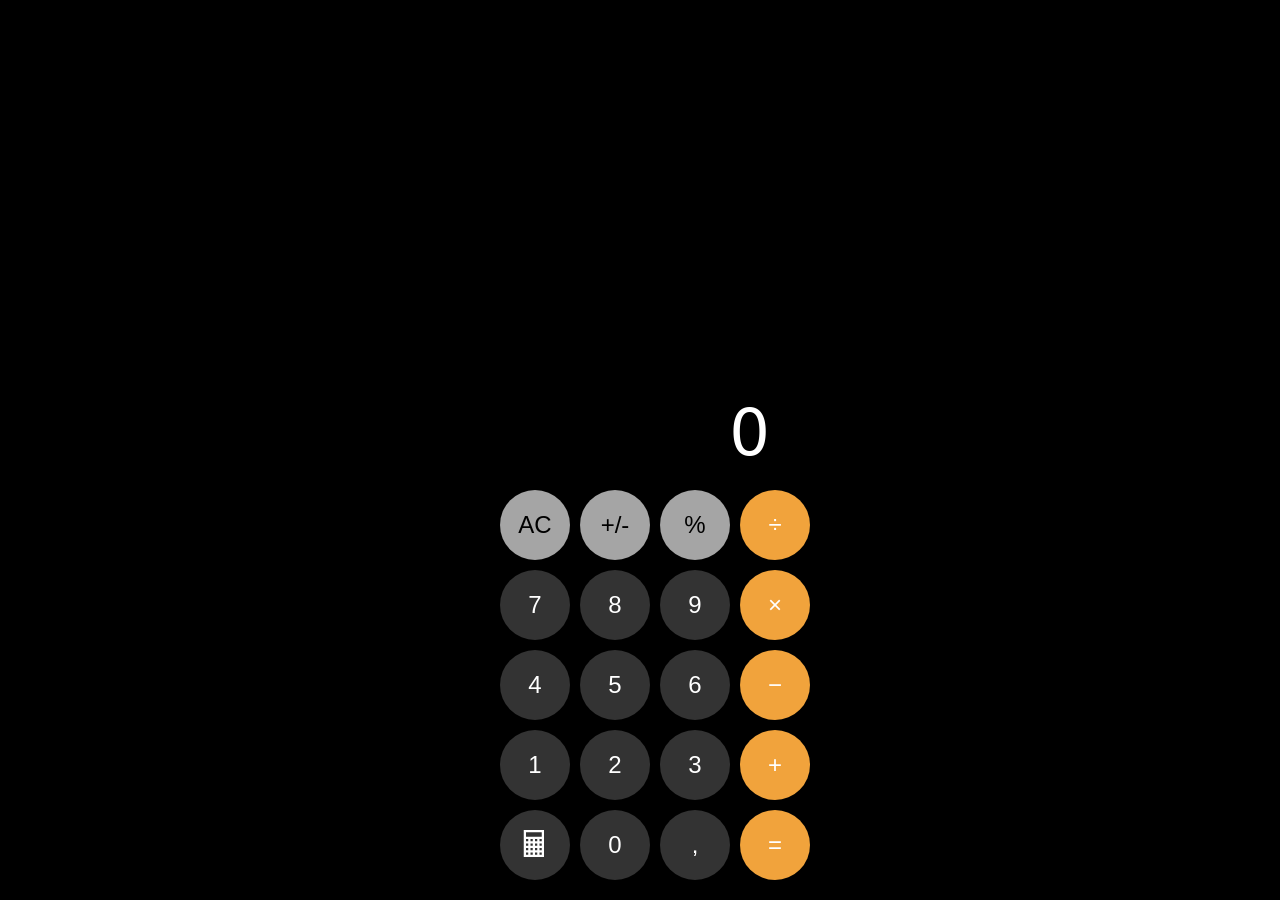
==== calculator.html @ 1efae1e3 "Initial commit" ====
<!DOCTYPE html>
<html lang="en">
<head>
  <meta charset="UTF-8" />
  <meta name="viewport" content="width=device-width, initial-scale=1.0"/>
  <title>iOS Calculator</title>
  <link rel="stylesheet" href="calculator.css" />
</head>
<body>
  <div class="calculator">
    <div class="display">0</div>
    <div class="buttons">
      <button class="button gray">AC</button>
      <button class="button gray">+/-</button>
      <button class="button gray">%</button>
      <button class="button orange">÷</button>

      <button class="button">7</button>
      <button class="button">8</button>
      <button class="button">9</button>
      <button class="button orange">×</button>

      <button class="button">4</button>
      <button class="button">5</button>
      <button class="button">6</button>
      <button class="button orange">−</button>

      <button class="button">1</button>
      <button class="button">2</button>
      <button class="button">3</button>
      <button class="button orange">+</button>

      <button class="button icon-large">🖩</button>
      <button class="button">0</button>
      <button class="button">,</button>
      <button class="button orange">=</button>
    </div>
  </div>
</body>
</html>
---- calculator.css ----
body {
    margin: 0;
    background: black;
    font-family: system-ui, sans-serif;
    display: flex;
    flex-direction: column;
    align-items: center;
    justify-content: flex-end;
    height: 100vh;
    color: white;
  }
  
  .calculator {
    width: 100%;
    max-width: 320px;
    padding: 20px;
    box-sizing: border-box;
  }
  
  .display {
    text-align: right;
    font-size: 64px;
    margin-bottom: 20px;
    padding: 0 10px;
  }
  
  .buttons {
    display: grid;
    grid-template-columns: repeat(4, 1fr);
    gap: 10px;
  }
  
  .button {
    background-color: #333;
    color: white;
    font-size: 24px;
    border: none;
    border-radius: 50%;
    height: 70px;
    width: 70px;
    display: flex;
    align-items: center;
    justify-content: center;
  }
  
  .button.gray {
    background-color: #a5a5a5;
    color: black;
  }
  
  .button.orange {
    background-color: #f1a33c;
    color: white;
  }
  
  .button.wide {
    grid-column: span 2;
    border-radius: 35px;
    width: auto;
    justify-content: start;
    padding-left: 28px;
  }

  .button.icon-large {
    font-size: 36px; /* or even 40px if you want it really big */
  }
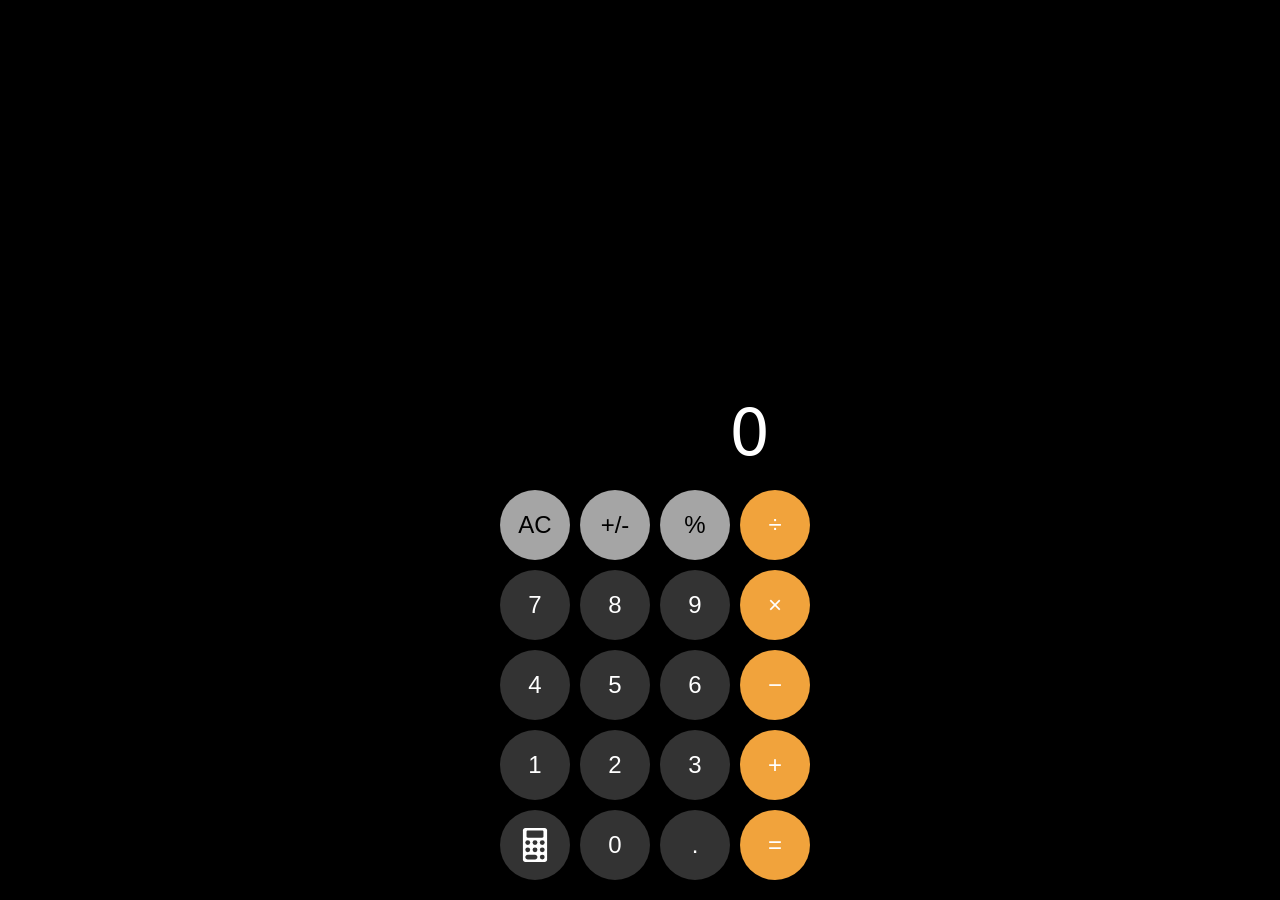
==== commit 517e778c: "html and js" ====
--- a/calculator.html
+++ b/calculator.html
@@ -6,35 +6,40 @@
   <title>iOS Calculator</title>
   <link rel="stylesheet" href="calculator.css" />
 </head>
+
 <body>
-  <div class="calculator">
-    <div class="display">0</div>
-    <div class="buttons">
-      <button class="button gray">AC</button>
-      <button class="button gray">+/-</button>
-      <button class="button gray">%</button>
-      <button class="button orange">÷</button>
+<div class="calculator">
+  <div class="display" id="screen">0</div>
+  <div class="buttons">
+    <button class="button gray" data-value="AC">AC</button>
+    <button class="button gray" data-value="+/-">+/-</button>
+    <button class="button gray" data-value="%">%</button>
+    <button class="button orange" data-value="/">÷</button>
 
-      <button class="button">7</button>
-      <button class="button">8</button>
-      <button class="button">9</button>
-      <button class="button orange">×</button>
+    <button class="button" data-value="7">7</button>
+    <button class="button" data-value="8">8</button>
+    <button class="button" data-value="9">9</button>
+    <button class="button orange" data-value="*">×</button>
 
-      <button class="button">4</button>
-      <button class="button">5</button>
-      <button class="button">6</button>
-      <button class="button orange">−</button>
+    <button class="button" data-value="4">4</button>
+    <button class="button" data-value="5">5</button>
+    <button class="button" data-value="6">6</button>
+    <button class="button orange" data-value="-">−</button>
 
-      <button class="button">1</button>
-      <button class="button">2</button>
-      <button class="button">3</button>
-      <button class="button orange">+</button>
+    <button class="button" data-value="1">1</button>
+    <button class="button" data-value="2">2</button>
+    <button class="button" data-value="3">3</button>
+    <button class="button orange" data-value="+">+</button>
 
-      <button class="button icon-large">🖩</button>
-      <button class="button">0</button>
-      <button class="button">,</button>
-      <button class="button orange">=</button>
-    </div>
+    <button class="button" data-value="calc"><svg xmlns="http://www.w3.org/2000/svg" x="0px" y="0px" width="100" height="100" viewBox="0,0,256,256">
+      <g fill="none" fill-rule="nonzero" stroke="none" stroke-width="1" stroke-linecap="butt" stroke-linejoin="miter" stroke-miterlimit="10" stroke-dasharray="" stroke-dashoffset="0" font-family="none" font-weight="none" font-size="none" text-anchor="none" style="mix-blend-mode: normal"><g transform="scale(5.33333,5.33333)"><path d="M42,37c0,2.762 -2.238,5 -5,5h-26c-2.762,0 -5,-2.238 -5,-5v-26c0,-2.762 2.238,-5 5,-5h26c2.762,0 5,2.238 5,5z" fill-opacity="0" fill="#cfd8dc"></path><path d="M32,38h-16c-1.105,0 -2,-0.895 -2,-2v-24c0,-1.105 0.895,-2 2,-2h16c1.105,0 2,0.895 2,2v24c0,1.105 -0.895,2 -2,2z" fill="#ffffff"></path><path d="M30,18h-12c-0.552,0 -1,-0.448 -1,-1v-4c0,-0.552 0.448,-1 1,-1h12c0.552,0 1,0.448 1,1v4c0,0.552 -0.448,1 -1,1z" fill="#333333"></path><circle cx="18" cy="22" r="2" fill="#333333"></circle><circle cx="24" cy="22" r="2" fill="#333333"></circle><circle cx="30" cy="22" r="2" fill="#333333"></circle><circle cx="18" cy="28" r="2" fill="#333333"></circle><circle cx="24" cy="28" r="2" fill="#333333"></circle><circle cx="30" cy="28" r="2" fill="#333333"></circle><circle cx="30" cy="34" r="2" fill="#333333"></circle><path d="M24,36h-6c-1.105,0 -2,-0.895 -2,-2v0c0,-1.105 0.895,-2 2,-2h6c1.105,0 2,0.895 2,2v0c0,1.105 -0.895,2 -2,2z" fill="#333333"></path></g></g>
+    </svg></button>
+    <button class="button" data-value="0">0</button>
+    <button class="button" data-value=".">.</button>
+    <button class="button orange" data-value="=">=</button>
   </div>
+</div>
+
+<script src="calculator.js"></script>
 </body>
 </html>
